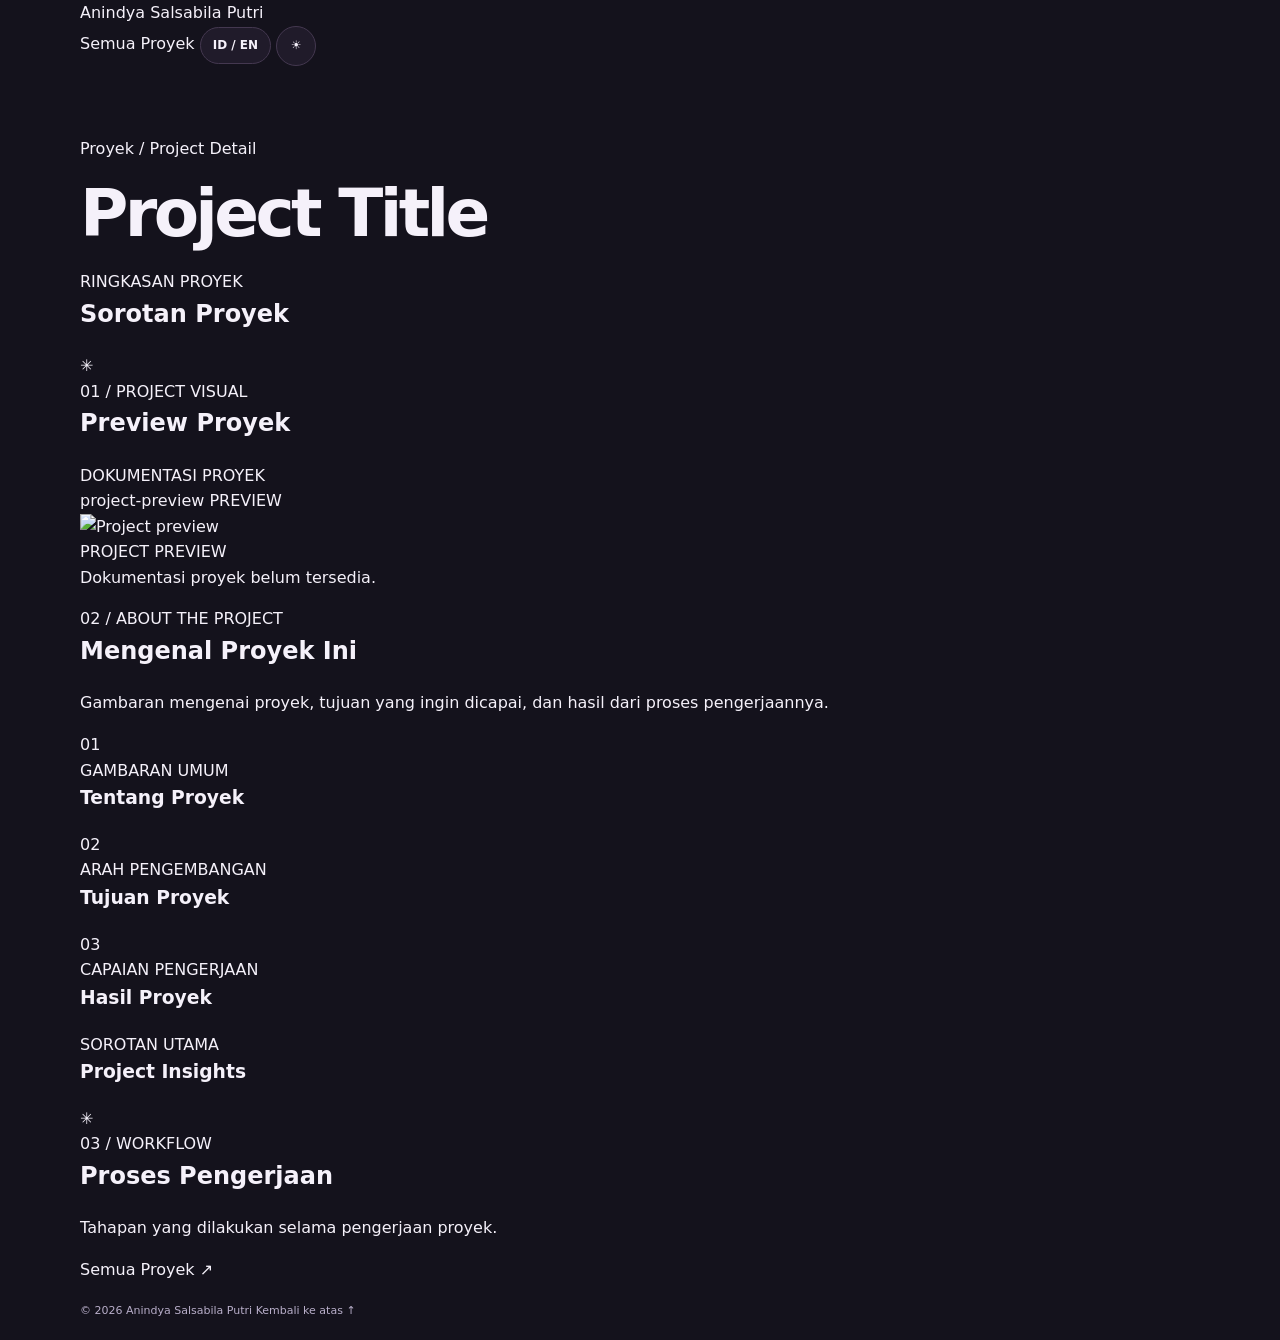
==== project-detail.html @ dad2f153 "Create project-detail.html" ====
<!DOCTYPE html>
<html lang="id" data-theme="dark">
<head>
  <meta charset="UTF-8">
  <meta name="viewport" content="width=device-width, initial-scale=1">

  <meta name="description" content="Project details and case studies by Anindya Salsabila Putri.">

  <title>Project Detail | Anindya Salsabila Putri</title>

  <link rel="stylesheet" href="style.css">
  <link rel="stylesheet" href="project-detail.css">
</head>

<body>
<div id="app">

  <!-- NAVIGATION -->
  <header class="detail-navbar">
    <div class="container detail-nav-inner">
      <a href="index.html#home" class="detail-brand">
        <span>Anindya Salsabila Putri</span>
      </a>

      <div class="detail-nav-actions">
        <a href="index.html#projects" class="nav-back-link">
          <span class="lang-id">Semua Proyek</span>
          <span class="lang-en">All Projects</span>
        </a>

        <button class="lang-btn" id="languageToggle" type="button">ID / EN</button>

        <button
          class="theme-toggle"
          id="themeToggle"
          type="button"
          aria-label="Ganti tema"
          title="Ganti tema"
        >☀</button>
      </div>
    </div>
  </header>

  <main id="projectDetail" class="detail-main">

    <!-- HERO -->
    <section class="detail-hero">
      <div class="container">

        <div class="detail-breadcrumb">
          <a href="index.html#projects">
            <span class="lang-id">Proyek</span>
            <span class="lang-en">Projects</span>
          </a>
          <span>/</span>
          <span id="detailBreadcrumb">Project Detail</span>
        </div>

        <div class="detail-hero-grid">

          <div class="detail-hero-main">
            <div class="detail-eyebrow">
              <span class="detail-status-dot"></span>
              <span id="detailCategory"></span>
            </div>

            <h1 id="detailTitle">Project Title</h1>

            <p class="detail-lead lang-id" id="detailLeadId"></p>
            <p class="detail-lead lang-en" id="detailLeadEn"></p>

            <div class="detail-tags" id="detailTags"></div>
          </div>

          <!-- PROJECT HIGHLIGHTS -->
          <aside class="detail-hero-side" aria-label="Project Highlights">

            <div class="highlight-heading">
              <div>
                <span class="highlight-kicker lang-id">RINGKASAN PROYEK</span>
                <span class="highlight-kicker lang-en">PROJECT HIGHLIGHTS</span>

                <h2>
                  <span class="lang-id">Sorotan Proyek</span>
                  <span class="lang-en">Project Highlights</span>
                </h2>
              </div>

              <span class="highlight-icon" aria-hidden="true">✳</span>
            </div>

            <div id="detailHeroHighlights" class="hero-highlights"></div>

          </aside>

        </div>
      </div>
    </section>

    <!-- PROJECT PREVIEW -->
    <section class="detail-preview-section">
      <div class="container">

        <div class="section-topline">
          <div>
            <span class="section-eyebrow">01 / PROJECT VISUAL</span>

            <h2 class="section-heading">
              <span class="lang-id">Preview Proyek</span>
              <span class="lang-en">Project Preview</span>
            </h2>
          </div>

          <span class="section-side-label">
            <span class="lang-id">DOKUMENTASI PROYEK</span>
            <span class="lang-en">PROJECT DOCUMENTATION</span>
          </span>
        </div>

        <div class="main-preview-card">
          <div class="preview-topbar">
            <div class="preview-window-dots">
              <span></span><span></span><span></span>
            </div>

            <span class="preview-filename" id="previewFilename">
              project-preview
            </span>

            <span class="preview-format">PREVIEW</span>
          </div>

          <div class="preview-image-wrap">
            <img id="mainProjectImage" src="" alt="Project preview">

            <div class="preview-placeholder" id="previewPlaceholder">
              <span>PROJECT PREVIEW</span>
              <p class="lang-id">Dokumentasi proyek belum tersedia.</p>
              <p class="lang-en">Project documentation is not available yet.</p>
            </div>
          </div>
        </div>

      </div>
    </section>

    <!-- ABOUT THE PROJECT -->
    <section class="detail-overview-section">
      <div class="container">

        <div class="overview-section-heading">
          <span class="section-eyebrow">02 / ABOUT THE PROJECT</span>

          <h2 class="section-heading">
            <span class="lang-id">Mengenal Proyek Ini</span>
            <span class="lang-en">About This Project</span>
          </h2>

          <p class="overview-intro lang-id">
            Gambaran mengenai proyek, tujuan yang ingin dicapai,
            dan hasil dari proses pengerjaannya.
          </p>

          <p class="overview-intro lang-en">
            An overview of the project, its objectives,
            and the results achieved throughout its development.
          </p>
        </div>

        <div class="detail-overview-grid">

          <!-- LEFT: PROJECT DESCRIPTION -->
          <div class="overview-content">

            <!-- ABOUT -->
            <article class="overview-text-block">
              <div class="overview-number">01</div>

              <div class="overview-text-content">
                <span class="overview-label lang-id">GAMBARAN UMUM</span>
                <span class="overview-label lang-en">PROJECT BACKGROUND</span>

                <h3>
                  <span class="lang-id">Tentang Proyek</span>
                  <span class="lang-en">Project Overview</span>
                </h3>

                <p class="overview-description lang-id" id="detailOverviewId"></p>
                <p class="overview-description lang-en" id="detailOverviewEn"></p>
              </div>
            </article>

            <!-- OBJECTIVE -->
            <article class="overview-text-block">
              <div class="overview-number">02</div>

              <div class="overview-text-content">
                <span class="overview-label lang-id">ARAH PENGEMBANGAN</span>
                <span class="overview-label lang-en">PROJECT DIRECTION</span>

                <h3>
                  <span class="lang-id">Tujuan Proyek</span>
                  <span class="lang-en">Project Objectives</span>
                </h3>

                <p class="overview-description lang-id" id="detailObjectiveId"></p>
                <p class="overview-description lang-en" id="detailObjectiveEn"></p>
              </div>
            </article>

            <!-- RESULT -->
            <article class="overview-text-block">
              <div class="overview-number">03</div>

              <div class="overview-text-content">
                <span class="overview-label lang-id">CAPAIAN PENGERJAAN</span>
                <span class="overview-label lang-en">PROJECT DELIVERABLES</span>

                <h3>
                  <span class="lang-id">Hasil Proyek</span>
                  <span class="lang-en">Project Results</span>
                </h3>

                <p class="overview-description lang-id" id="detailResultId"></p>
                <p class="overview-description lang-en" id="detailResultEn"></p>
              </div>
            </article>

          </div>

          <!-- RIGHT: PROJECT FOCUS CARD -->
          <aside class="overview-focus-card">

            <div class="focus-card-top">
              <div>
                <span class="focus-card-eyebrow lang-id">SOROTAN UTAMA</span>
                <span class="focus-card-eyebrow lang-en">PROJECT HIGHLIGHTS</span>

                <h3 id="focusCardTitle">Project Insights</h3>
              </div>

              <span class="focus-card-icon">✳</span>
            </div>

            <!-- CONTENT RENDERED BY JAVASCRIPT -->
            <div class="focus-card-content" id="detailInfoFocus">
              <!-- Focus items will be rendered dynamically -->
            </div>

            <div class="focus-card-bottom">

            </div>

          </aside>

        </div>
      </div>
    </section>

    <!-- WORKFLOW -->
    <section class="detail-workflow-section">
      <div class="container">

        <div class="section-topline">
          <div>
            <span class="section-eyebrow">03 / WORKFLOW</span>

            <h2 class="section-heading">
              <span class="lang-id">Proses Pengerjaan</span>
              <span class="lang-en">Project Workflow</span>
            </h2>
          </div>

          <p class="workflow-subtitle lang-id">
            Tahapan yang dilakukan selama pengerjaan proyek.
          </p>

          <p class="workflow-subtitle lang-en">
            The key stages involved in completing the project.
          </p>
        </div>

        <div class="detail-process" id="detailProcess"></div>

        <div class="workflow-footer">
          <a href="index.html#projects" class="btn-all-projects">
            Semua Proyek <span>↗</span>
          </a>
        </div>

      </div>
    </section>

  </main>

  <!-- FOOTER -->
  <footer class="detail-footer">
    <div class="container detail-footer-inner">

      <span>
        © <span id="year"></span> Anindya Salsabila Putri
      </span>

      <a href="index.html#home">
        <span class="lang-id">Kembali ke atas ↑</span>
        <span class="lang-en">Back to top ↑</span>
      </a>

    </div>
  </footer>

</div>

<script src="script.js"></script>
<script src="project-detail.js"></script>
</body>
</html>
---- style.css ----
/* =========================
   DARK MODE
========================= */
:root,
html[data-theme="dark"] {
  color-scheme: dark;

  --site-primary: #382449;
  --site-on-primary: #FFFFFF;
  --site-secondary: #352747;
  --site-on-secondary: #E8DDF5;

  --site-background: #14121C;
  --site-on-background: #F5F1FA;

  --site-font-body: Inter, ui-sans-serif, system-ui, -apple-system, BlinkMacSystemFont, "Segoe UI", sans-serif;
  --site-font-heading: Inter, ui-sans-serif, system-ui, -apple-system, BlinkMacSystemFont, "Segoe UI", sans-serif;

  --site-heading-scale: 1;
  --site-spacing-scale: 1;
  --site-radius-scale: 1;
  --site-decoration-opacity: 1;

  --surface: #201B2A;
  --surface-soft: #2B2438;

  --text-muted: #B8AEC9;
  --line: #443850;

  --accent: #D8B8F0;
  --shadow: 0 18px 50px rgba(0, 0, 0, 0.3);

  --nav-background: rgba(20, 18, 28, 0.94);
}

/* =========================
   LIGHT MODE
========================= */
html[data-theme="light"] {
  color-scheme: light;

  --site-primary: #69458A;
  --site-on-primary: #FFFFFF;
  --site-secondary: #EDE3F5;
  --site-on-secondary: #382449;

  --site-background: #FAF7FC;
  --site-on-background: #292032;

  --surface: #FFFFFF;
  --surface-soft: #F1EAF7;

  --text-muted: #6F647B;
  --line: #E1D5EB;

  --accent: #8755A8;
  --shadow: 0 18px 50px rgba(56, 36, 73, 0.09);

  --nav-background: rgba(250, 247, 252, 0.94);
}

/* =========================
   GLOBAL
========================= */

* {
  box-sizing: border-box;
}

html {
  scroll-behavior: smooth;
  scroll-padding-top: 90px;
}

body {
  margin: 0;
  background: var(--site-background);
  color: var(--site-on-background);
  font-family: var(--site-font-body);
  line-height: 1.6;
}

#app {
  width: 100%;
  min-height: 100vh;
  background-color: var(--site-background);
  color: var(--site-on-background);
  border-radius: 0;
  overflow: visible;
}

a {
  color: inherit;
  text-decoration: none;
}

button,
input {
  font: inherit;
}

button,
a {
  -webkit-tap-highlight-color: transparent;
}

.container {
  width: min(1120px, calc(100% - 44px));
  margin-inline: auto;
}

/* =========================
   NAVIGATION - FIXED
========================= */

.nav {
  position: fixed;
  top: 0;
  left: 0;
  right: 0;
  z-index: 9999;

  display: flex;
  align-items: center;
  justify-content: space-between;
  gap: 20px;

  width: 100%;
  max-width: none;
  margin: 0;
  padding: 15px max(22px, calc((100% - 1120px) / 2));

  background: var(--nav-background);
  backdrop-filter: blur(14px);
  -webkit-backdrop-filter: blur(14px);

  border-bottom: 1px solid var(--line);
  box-shadow: 0 4px 20px rgba(0, 0, 0, 0.06);

  transition:
    background-color 0.25s ease,
    border-color 0.25s ease,
    box-shadow 0.25s ease;
}

.brand {
  display: flex;
  align-items: center;
  gap: 11px;
  font-weight: 800;
  letter-spacing: -.03em;
  white-space: nowrap;
}

.brand-mark {
  display: grid;
  place-items: center;
  width: 38px;
  height: 38px;
  border-radius: 12px;
  background: var(--site-primary);
  color: var(--site-on-primary);
  font-size: 14px;
}

.nav-links {
  display: flex;
  gap: 24px;
  align-items: center;
  font-size: 13px;
  color: var(--text-muted);
}

.nav-links a {
  color: var(--text-muted);
  transition: color 0.2s ease;
}

.nav-links a:hover,
.text-link:hover {
  color: var(--accent);
  text-decoration: underline;
  text-underline-offset: 4px;
}

.nav-actions {
  display: flex;
  align-items: center;
  gap: 8px;
  flex-shrink: 0;
}

.lang-btn {
  border: 1px solid var(--line);
  border-radius: 999px;
  background: var(--surface);
  padding: 8px 12px;
  cursor: pointer;
  font-size: 12px;
  font-weight: 750;
  color: var(--site-on-background);
}

/* =========================
   MAIN OFFSET
   Agar konten tidak tertutup navbar
========================= */

main {
  padding-top: 70px;
}

/* =========================
   HERO
========================= */

.hero {
  position: relative;
  padding: 74px 0 76px;
  background: var(--site-primary);
  color: var(--site-on-primary);
  overflow: hidden;
}

.hero::after {
  content: "";
  position: absolute;
  width: 430px;
  height: 430px;
  border: 1px solid rgba(255,255,255,.15);
  border-radius: 50%;
  right: -100px;
  top: -180px;
  box-shadow:
    0 0 0 55px rgba(255,255,255,.035),
    0 0 0 110px rgba(255,255,255,.025);
  opacity: var(--site-decoration-opacity);
  pointer-events: none;
}

.hero-grid {
  display: grid;
  grid-template-columns: 1.35fr .65fr;
  gap: 52px;
  align-items: center;
  position: relative;
  z-index: 1;
}

.eyebrow {
  display: inline-flex;
  gap: 9px;
  align-items: center;
  text-transform: uppercase;
  letter-spacing: .15em;
  font-size: 11px;
  font-weight: 800;
  color: var(--accent);
}

.dot {
  width: 7px;
  height: 7px;
  border-radius: 50%;
  background: var(--accent);
}

h1,
h2,
h3,
p {
  margin-top: 0;
}

h1 {
  font-family: var(--site-font-heading);
  font-size: clamp(38px,5.3vw,66px);
  line-height: 1.06;
  letter-spacing: -.055em;
  margin: 18px 0 20px;
  max-width: 730px;
}

.hero p {
  max-width: 620px;
  color: rgba(255,255,255,.78);
  font-size: 16px;
}

.hero-actions {
  display: flex;
  gap: 12px;
  flex-wrap: wrap;
  margin-top: 28px;
}

.btn {
  display: inline-flex;
  align-items: center;
  justify-content: center;
  gap: 8px;
  border: 1px solid transparent;
  border-radius: 999px;
  padding: 12px 18px;
  font-size: 13px;
  font-weight: 750;
  cursor: pointer;
  transition: transform .2s, background .2s;
}

.btn:hover {
  transform: translateY(-2px);
}

.btn-light {
  background: #F3F5ED;
  color: #173F35;
}

.btn-outline {
  color: #fff;
  border-color: rgba(255,255,255,.32);
  background: transparent;
}

/* =========================
   PROFILE
========================= */

.profile-card {
  background: rgba(255,255,255,.08);
  border: 1px solid rgba(255,255,255,.18);
  border-radius: 24px;
  padding: 26px;
  backdrop-filter: blur(8px);
}

.profile-initials {
  display: grid;
  place-items: center;
  width: 70px;
  height: 70px;
  border-radius: 22px;
  background: var(--site-secondary);
  color: var(--site-on-secondary);
  font-size: 21px;
  font-weight: 850;
  letter-spacing: -.06em;
  margin-bottom: 20px;
}

.profile-card h2 {
  font-size: 18px;
  letter-spacing: -.03em;
  margin-bottom: 4px;
}

.profile-card .muted {
  color: rgba(255,255,255,.68);
  font-size: 13px;
  margin-bottom: 20px;
}

.profile-detail {
  border-top: 1px solid rgba(255,255,255,.16);
  padding-top: 13px;
  margin-top: 13px;
  display: flex;
  justify-content: space-between;
  gap: 15px;
  font-size: 12px;
}

.profile-detail span:first-child {
  color: rgba(255,255,255,.63);
}

/* =========================
   SECTION
========================= */

.section {
  padding: 78px 0;
}

.section-soft {
  background: var(--surface-soft);
}

.section-head {
  display: flex;
  justify-content: space-between;
  gap: 28px;
  align-items: end;
  margin-bottom: 30px;
}

.kicker {
  color: var(--accent);
  font-size: 11px;
  font-weight: 850;
  letter-spacing: .16em;
  text-transform: uppercase;
}

.section h2 {
  font-size: clamp(28px,3.5vw,42px);
  letter-spacing: -.045em;
  line-height: 1.12;
  margin: 10px 0 0;
}

.section-intro {
  color: var(--text-muted);
  max-width: 480px;
  margin: 0;
  font-size: 14px;
}

/* =========================
   ABOUT
========================= */

.about-grid {
  display: grid;
  grid-template-columns: 1fr;
  gap: 0;
  align-items: start;
}

.about-copy {
  color: var(--text-muted);
  font-size: 15px;
}

.about-copy strong {
  color: var(--site-on-background);
}

/* =========================
   SKILLS
========================= */

.skills-grid {
  display: grid;
  grid-template-columns: repeat(5,1fr);
  gap: 12px;
}

.skill {
  border: 1px solid var(--line);
  background: var(--surface);
  border-radius: 16px;
  padding: 18px 14px;
  min-height: 126px;
}

.skill-icon {
  width: 35px;
  height: 35px;
  min-width: 35px;
  min-height: 35px;
  display: flex;
  align-items: center;
  justify-content: center;
  padding: 5px;
  box-sizing: border-box;
  overflow: hidden;
  border-radius: 11px;
  background: var(--site-secondary);
  color: var(--site-on-secondary);
  font-size: 12px;
  font-weight: 850;
  margin-bottom: 13px;
}

.skill-icon svg {
  width: 100%;
  height: 100%;
  display: block;
  fill: currentColor;
  stroke: currentColor;
  stroke-width: 1.5;
  stroke-linecap: round;
  stroke-linejoin: round;
}

.skill-icon .logo-line {
  fill: none;
  stroke: var(--site-secondary);
  stroke-width: 3;
}

.skill-icon .logo-cutout {
  fill: var(--site-secondary);
  stroke: var(--site-secondary);
}

.skill-icon .logo-dot {
  fill: var(--site-secondary);
  stroke: var(--site-secondary);
}

.skill h3 {
  font-size: 14px;
  margin-bottom: 4px;
}

.skill p {
  font-size: 11px;
  color: var(--text-muted);
  margin: 0;
}

/* SKILL LOGO COLORS */

.logo-python {
  background: #E3EAF4;
  color: #2D5B86;
}

.logo-powerbi {
  background: #FFF0C2;
  color: #8B6900;
}

.logo-tableau {
  background: #E1ECF7;
  color: #2C5E8A;
}

.logo-excel {
  background: #DDEDE4;
  color: #176B45;
}

.logo-studio {
  background: #E2E9F7;
  color: #356AC3;
}

.logo-html {
  background: #FBE5D9;
  color: #C94D1D;
}

.logo-css {
  background: #DCE9FA;
  color: #1769AA;
}

.logo-js {
  background: #F8E9A8;
  color: #2F2A12;
}

.logo-figma {
  background: #F4E0EC;
  color: #B83F78;
}

.logo-canva {
  background: #DCEEF0;
  color: #23828B;
}

/* =========================
   PROJECT GRID
========================= */

.project-grid {
  display: grid;
  grid-template-columns: repeat(2,minmax(0,1fr));
  gap: 18px;
}

.project {
  background: var(--surface);
  border: 1px solid var(--line);
  border-radius: 22px;
  overflow: hidden;
  display: flex;
  flex-direction: column;
  min-width: 0;
  transition: transform .2s, box-shadow .2s;
}

.project:hover {
  transform: translateY(-4px);
  box-shadow: var(--shadow);
}

/* PROJECT VISUAL */

.project-visual {
  min-height: 178px;
  padding: 23px;
  background: var(--site-secondary);
  color: var(--site-on-secondary);
  position: relative;
  overflow: hidden;
}

.project:nth-child(2) .project-visual {
  background: #796992;
  color: #dcbde8;
}

.project:nth-child(3) .project-visual {
  background: #F1E5D4;
  color: #5C4025;
}

.project:nth-child(4) .project-visual {
  background: #DCE9E8;
  color: #244D4A;
}

.project-number {
  font-size: 11px;
  font-weight: 850;
  letter-spacing: .13em;
  text-transform: uppercase;
  opacity: .75;
}

.project-visual h3 {
  position: relative;
  z-index: 1;
  font-size: 25px;
  line-height: 1.1;
  letter-spacing: -.045em;
  max-width: 280px;
  margin: 20px 0 0;
}

/* PROJECT IMAGE */

.project-image-wrap {
  position: relative;
  min-height: 250px;
  padding: 18px 20px 20px;
  overflow: hidden;
  display: flex;
  flex-direction: column;
  justify-content: space-between;
  align-items: flex-start;
  background: #26332D;
  color: #7c4c81;
}

.project-image-wrap .project-screenshot {
  position: absolute;
  inset: 0;
  width: 100%;
  height: 100%;
  object-fit: cover;
  object-position: center;
  display: block;
  z-index: 0;
}

/* IMAGE OVERLAY */

.project-image-wrap::after {
  content: "";
  position: absolute;
  inset: 0;
  background: linear-gradient(
    to bottom,
    rgba(0, 0, 0, 0.55),
    transparent 35%,
    transparent 55%,
    rgba(0, 0, 0, 0.8)
  );
  z-index: 1;
  pointer-events: none;
}

/* PROJECT NUMBER */

.project-image-wrap .project-number {
  position: relative;
  top: auto;
  left: auto;
  z-index: 2;
  display: block;
  color: #fff;
  font-size: 11px;
  font-weight: 600;
  line-height: 1.5;
  letter-spacing: .13em;
  margin: 0;
  opacity: 1;
}

/* PROJECT TITLE */

.project-image-wrap h3 {
  position: relative;
  z-index: 2;
  display: block;
  color: #fff;
  font-size: 24px;
  font-weight: 700;
  line-height: 1.3;
  letter-spacing: -.035em;
  max-width: 100%;
  margin: 0;
}

.project-image-wrap .screenshot-placeholder {
  display: none !important;
}

/* PROJECT BODY */

.project-body {
  padding: 23px;
  display: flex;
  flex-direction: column;
  flex: 1;
}

.project-body p {
  color: var(--text-muted);
  font-size: 13px;
  margin-bottom: 17px;
}

.tag-list {
  display: flex;
  flex-wrap: wrap;
  gap: 7px;
  margin-bottom: 18px;
}

.tag {
  background: var(--surface-soft);
  border: 1px solid var(--line);
  border-radius: 999px;
  padding: 5px 9px;
  font-size: 10px;
  font-weight: 750;
  color: var(--text-muted);
}

.project-meta {
  font-size: 11px;
  color: var(--text-muted);
  padding: 10px 12px;
  border-radius: 10px;
  background: var(--surface-soft);
  margin-bottom: 17px;
}

.project-links {
  display: flex;
  flex-wrap: wrap;
  gap: 14px;
  margin-top: auto;
  font-size: 12px;
  font-weight: 800;
}

.text-link {
  color: var(--site-primary);
  cursor: pointer;
}

.note {
  font-size: 12px;
  color: var(--text-muted);
  margin-top: 18px;
}

/* MINI BARS */

.mini-bars {
  position: absolute;
  right: 22px;
  bottom: 22px;
  display: flex;
  gap: 5px;
  align-items: end;
  height: 64px;
  opacity: .65;
}

.mini-bars span {
  width: 11px;
  border-radius: 4px 4px 1px 1px;
  background: currentColor;
}

.mini-bars span:nth-child(1) { height: 24%; }
.mini-bars span:nth-child(2) { height: 52%; }
.mini-bars span:nth-child(3) { height: 37%; }
.mini-bars span:nth-child(4) { height: 80%; }
.mini-bars span:nth-child(5) { height: 62%; }
.mini-bars span:nth-child(6) { height: 100%; }

/* =========================
   PROCESS
========================= */

.process-grid {
  display: grid;
  grid-template-columns: repeat(4,1fr);
  gap: 13px;
}

.process-step {
  border-top: 2px solid var(--site-primary);
  padding: 18px 15px 0 0;
}

.process-step span {
  color: var(--site-primary);
  font-size: 11px;
  font-weight: 850;
}

.process-step h3 {
  font-size: 16px;
  margin: 9px 0 7px;
}

.process-step p {
  color: var(--text-muted);
  font-size: 12px;
  margin: 0;
}

/* =========================
   EDUCATION
========================= */

.education-card {
  background: var(--surface);
  border: 1px solid var(--line);
  border-radius: 20px;
  padding: 24px;
  display: flex;
  justify-content: space-between;
  gap: 24px;
  align-items: start;
}

.education-card h3 {
  margin: 0 0 6px;
  font-size: 17px;
}

.education-card p {
  color: var(--text-muted);
  font-size: 13px;
  margin: 0;
}

.gpa {
  border-radius: 14px;
  background: var(--site-secondary);
  color: var(--site-on-secondary);
  padding: 13px 16px;
  text-align: center;
  min-width: 95px;
}

.gpa strong {
  display: block;
  font-size: 23px;
  letter-spacing: -.05em;
}

.gpa span {
  font-size: 10px;
  font-weight: 800;
  text-transform: uppercase;
  letter-spacing: .1em;
}

/* =========================
   EXPERIENCE
========================= */

.experience-list {
  display: grid;
  grid-template-columns: 1fr;
  gap: 16px;
}

.experience-card {
  padding: 23px 25px;
  background: var(--surface);
  border: 1px solid var(--line);
  border-radius: 18px;
}

.experience-top {
  display: flex;
  justify-content: space-between;
  gap: 18px;
  align-items: flex-start;
  margin-bottom: 12px;
}

.experience-card h3 {
  margin: 0 0 5px;
  font-size: 18px;
}

.experience-role,
.experience-date {
  margin: 0;
  color: var(--text-muted);
  font-size: 13px;
}

.experience-date {
  white-space: nowrap;
}

.experience-card ul {
  margin: 12px 0 0;
  padding-left: 19px;
  color: var(--text-muted);
  font-size: 13px;
  line-height: 1.7;
}

.experience-card .tag-list {
  margin-top: 14px;
}

/* =========================
   ORGANIZATION
========================= */

.organization-grid .project-visual {
  min-height: 120px;
}

/* =========================
   CONTACT
========================= */

.contact {
  background: var(--site-primary);
  color: var(--site-on-primary);
  padding: 66px 0;
}

.contact-grid {
  display: flex;
  align-items: center;
  justify-content: space-between;
  gap: 32px;
}

.contact h2 {
  font-size: clamp(28px,4vw,43px);
  letter-spacing: -.045em;
  line-height: 1.1;
  margin: 12px 0;
}

.contact p {
  color: rgba(255,255,255,.72);
  max-width: 560px;
  font-size: 14px;
  margin: 0;
}

.contact .kicker {
  color: var(--accent);
}

.contact-links {
  display: flex;
  flex-direction: column;
  gap: 10px;
  min-width: 190px;
}

.contact-links a {
  font-size: 13px;
  font-weight: 750;
  border-bottom: 1px solid rgba(255,255,255,.24);
  padding-bottom: 9px;
}

/* =========================
   FOOTER
========================= */

footer {
  padding: 20px 0;
  color: var(--text-muted);
  font-size: 11px;
}

.footer-inner {
  display: flex;
  justify-content: space-between;
  gap: 20px;
}

[hidden] {
  display: none !important;
}

/* =========================
   DARK & LIGHT MODE
========================= */

body,
#app,
header,
.nav,
section,
.section,
.section-soft,
.about-copy,
.education-card,
.experience-card,
.project,
.project-body,
.skill,
.contact,
footer,
.tag,
.gpa,
.profile-card,
#themeToggle,
.lang-btn {
  transition:
    background-color 0.25s ease,
    color 0.25s ease,
    border-color 0.25s ease,
    box-shadow 0.25s ease;
}

/* Theme button */

#themeToggle {
  border: 1px solid var(--line);
  border-radius: 999px;
  padding: 8px 12px;
  background: var(--surface);
  color: var(--site-on-background);
  cursor: pointer;
  font-size: 12px;
  font-weight: 750;
  white-space: nowrap;
}

#themeToggle:hover,
.lang-btn:hover {
  border-color: var(--accent);
}

/* Theme toggle button */

.theme-toggle {
  width: 40px;
  height: 40px;
  display: inline-flex;
  align-items: center;
  justify-content: center;
  border: 1px solid var(--line);
  border-radius: 50%;
  background: var(--surface);
  color: var(--site-on-background);
  font-size: 21px;
  cursor: pointer;
  transition:
    background 0.3s ease,
    color 0.3s ease,
    border-color 0.3s ease,
    transform 0.2s ease;
}

.theme-toggle:hover {
  transform: rotate(15deg);
  background: var(--surface-soft);
}

/* Section headings */

.section h2,
.section h3,
.education-card h3,
.experience-card h3,
.skill h3,
.project-body h3 {
  color: var(--site-on-background);
}

/* Muted text */

.about-copy,
.about-copy p,
.education-card p,
.experience-card ul,
.experience-role,
.experience-date,
.skill p,
.project-body p,
footer {
  color: var(--text-muted);
}

/* Cards */

.education-card,
.experience-card,
.skill,
.project {
  background-color: var(--surface);
  border-color: var(--line);
}

/* Section background */

.section-soft {
  background-color: var(--surface-soft);
}

/* Technology tags */

.tag {
  background-color: var(--surface-soft);
  border-color: var(--line);
  color: var(--text-muted);
}

/* Project hover */

.project:hover {
  box-shadow: var(--shadow);
}

/* Section kicker */

.section .kicker {
  color: var(--accent);
}

/* Profile */

.profile-card {
  border-color: rgba(255, 255, 255, 0.18);
}

/* App theme */

html[data-theme="dark"] body,
html[data-theme="light"] body,
html[data-theme="dark"] #app,
html[data-theme="light"] #app {
  background-color: var(--site-background);
  color: var(--site-on-background);
}

/* Light theme buttons */

html[data-theme="light"] #themeToggle,
html[data-theme="light"] .lang-btn {
  background: var(--surface);
  color: var(--site-on-background);
  border-color: var(--line);
}

/* Light theme skill logos */

html[data-theme="light"] .skill-icon {
  border-color: var(--line);
}

/* Light theme links */

html[data-theme="light"] .nav-links a:hover,
html[data-theme="light"] .text-link:hover {
  color: var(--accent);
}

/* Eyebrow light mode */

html[data-theme="light"] .kicker {
  color: #8755A8 !important;
}

/* Hero eyebrow light mode */

html[data-theme="light"] #home .eyebrow [data-id="heroEyebrow"] {
  color: #d3c2e1 !important;
}

/* Organization dark mode */

html[data-theme="dark"] #organization .experience-card,
html[data-theme="dark"] #organization .organization-card,
html[data-theme="dark"] #organization .experience-item {
  background-color: #201B2A !important;
  color: #F5F1FA;
  border-color: #443850;
}

/* Organization card headings */

html[data-theme="dark"] #organization .experience-card h3,
html[data-theme="dark"] #organization .organization-card h3,
html[data-theme="dark"] #organization .experience-item h3 {
  color: #F5F1FA;
}

/* Organization card paragraphs */

html[data-theme="dark"] #organization .experience-card p,
html[data-theme="dark"] #organization .organization-card p,
html[data-theme="dark"] #organization .experience-item p {
  color: #B8AEC9;
}

/* Organization light mode */

html[data-theme="light"] #organization .experience-card,
html[data-theme="light"] #organization .organization-card,
html[data-theme="light"] #organization .experience-item {
  background-color: #FFFFFF !important;
  color: #292032;
  border-color: #E1D5EB;
  box-shadow: 0 8px 24px rgba(56, 36, 73, 0.08);
}

/* Project titles */

html[data-theme="light"] #projects .project h3,
html[data-theme="light"] #projects .project-title {
  color: #ffffff !important;
}

/* Project descriptions */

html[data-theme="light"] #projects .project p,
html[data-theme="light"] #projects .project-description {
  color: #6F647B;
}

/* Project screenshot overlay */

.project-image-wrap::after {
  background: linear-gradient(
    to bottom,
    rgba(0, 0, 0, 0.55),
    transparent 35%,
    transparent 55%,
    rgba(0, 0, 0, 0.8)
  );
}

/* =========================
   CLICKABLE PROJECT CARD
========================= */

#projects .project[role="link"] {
  cursor: pointer;
}

#projects .project[role="link"]:focus-visible {
  outline: 3px solid var(--accent);
  outline-offset: 4px;
}

/* =========================
   RESPONSIVE TABLET
========================= */

@media (max-width: 800px) {
  .nav-links {
    display: none;
  }

  .hero {
    padding: 54px 0;
  }

  .hero-grid,
  .about-grid {
    grid-template-columns: 1fr;
    gap: 28px;
  }

  .profile-card {
    max-width: 500px;
  }

  .section {
    padding: 58px 0;
  }

  .section-head {
    display: block;
  }

  .section-intro {
    margin-top: 15px;
  }

  .skills-grid {
    grid-template-columns: repeat(3,1fr);
  }

  .process-grid {
    grid-template-columns: repeat(2,1fr);
    row-gap: 25px;
  }

  .contact-grid {
    align-items: flex-start;
    flex-direction: column;
  }

  .contact-links {
    width: 100%;
  }
}

/* =========================
   RESPONSIVE MOBILE
========================= */

@media (max-width: 640px) {
  .experience-top {
    flex-direction: column;
    gap: 6px;
  }

  .project-image-wrap {
    min-height: 210px;
  }
}

@media (max-width: 540px) {
  .container {
    width: min(100% - 30px,1120px);
  }

  .nav {
    width: 100%;
    padding: 12px 15px;
  }

  main {
    padding-top: 60px;
  }

  .brand {
    font-size: 13px;
  }

  .brand-mark {
    width: 34px;
    height: 34px;
  }

  .hero-grid {
    gap: 25px;
  }

  .hero p {
    font-size: 14px;
  }

  .profile-card {
    padding: 20px;
  }

  .skills-grid {
    grid-template-columns: repeat(2,1fr);
  }

  .project-grid {
    grid-template-columns: 1fr;
  }

  .project-visual {
    min-height: 155px;
  }

  .process-grid {
    grid-template-columns: 1fr 1fr;
  }

  .education-card {
    flex-direction: column;
  }

  .footer-inner {
    flex-direction: column;
    gap: 5px;
  }
}

/* =========================
   LANGUAGE VISIBILITY
========================= */

.lang-en {
  display: none;
}

html[lang="en"] .lang-en {
  display: block;
}

html[lang="en"] .lang-id {
  display: none;
}

/* =========================
   REDUCED MOTION
========================= */

@media (prefers-reduced-motion: reduce) {
  body,
  #app,
  header,
  section,
  footer,
  .project,
  .experience-card,
  .skill,
  #themeToggle,
  .lang-btn {
    transition: none;
  }
}
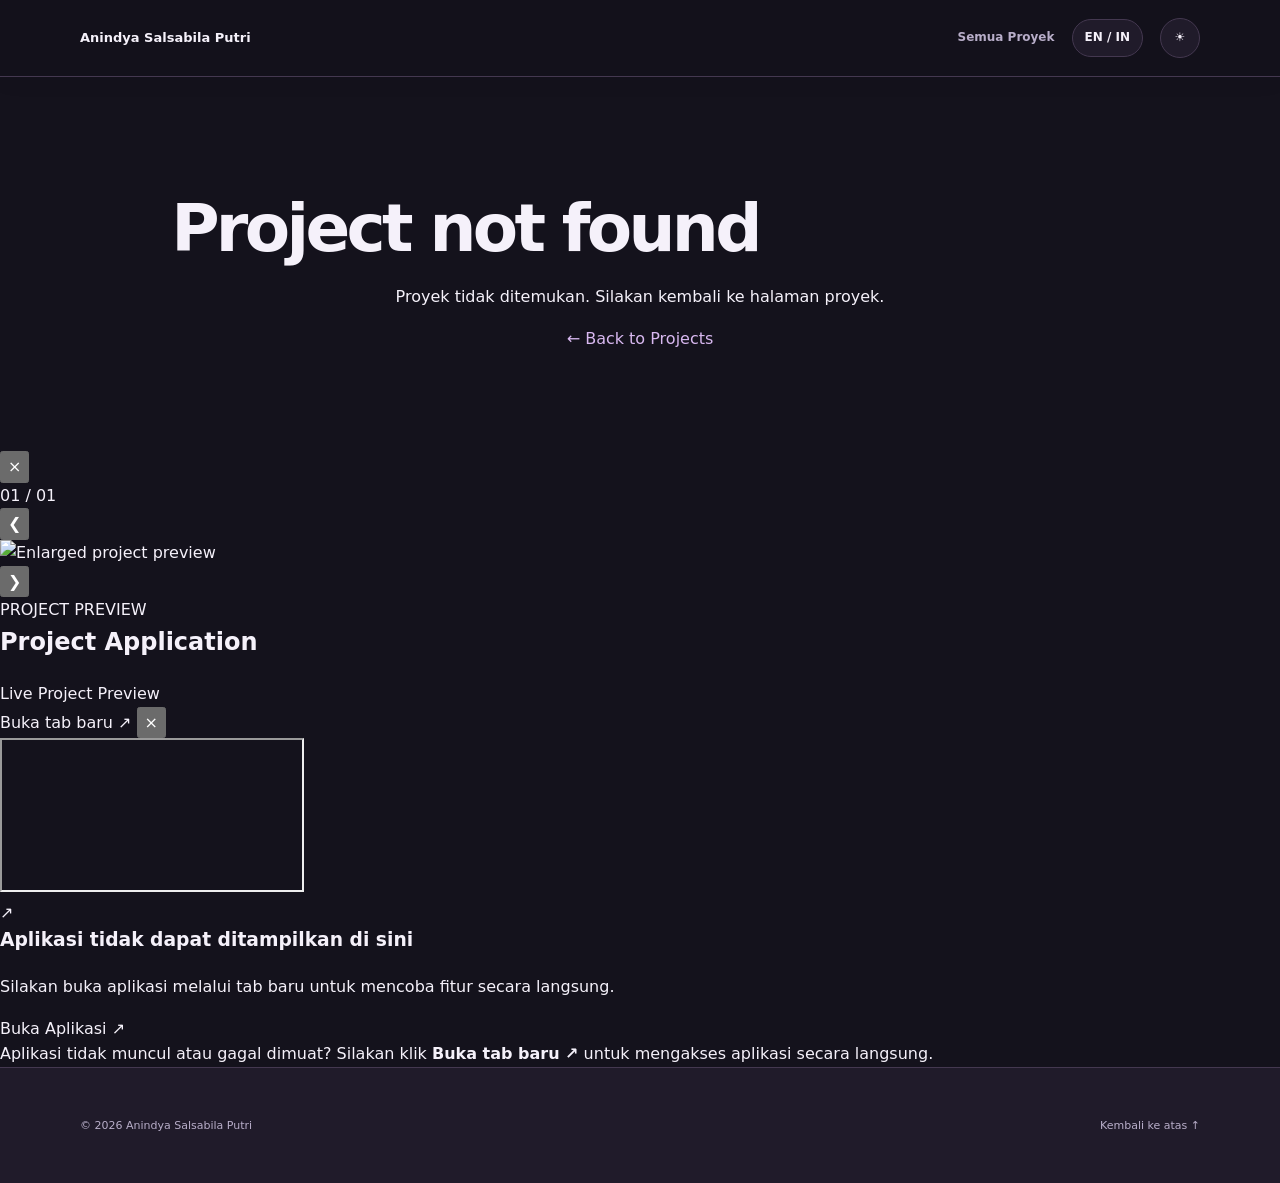
==== commit eeb39477: "Update project-detail.html" ====
--- a/project-detail.html
+++ b/project-detail.html
@@ -1,3 +1,4 @@
+
 <!DOCTYPE html>
 <html lang="id" data-theme="dark">
 <head>
@@ -12,23 +13,27 @@
   <link rel="stylesheet" href="project-detail.css">
 </head>
 
-<body>
+<body id="top">
 <div id="app">
 
   <!-- NAVIGATION -->
   <header class="detail-navbar">
     <div class="container detail-nav-inner">
+
       <a href="index.html#home" class="detail-brand">
         <span>Anindya Salsabila Putri</span>
       </a>
 
       <div class="detail-nav-actions">
+
         <a href="index.html#projects" class="nav-back-link">
           <span class="lang-id">Semua Proyek</span>
           <span class="lang-en">All Projects</span>
         </a>
 
-        <button class="lang-btn" id="languageToggle" type="button">ID / EN</button>
+        <button class="lang-btn" id="languageToggle" type="button">
+          EN / IN
+        </button>
 
         <button
           class="theme-toggle"
@@ -37,9 +42,11 @@
           aria-label="Ganti tema"
           title="Ganti tema"
         >☀</button>
+
       </div>
     </div>
   </header>
+
 
   <main id="projectDetail" class="detail-main">
 
@@ -48,17 +55,22 @@
       <div class="container">
 
         <div class="detail-breadcrumb">
+
           <a href="index.html#projects">
             <span class="lang-id">Proyek</span>
             <span class="lang-en">Projects</span>
           </a>
+
           <span>/</span>
           <span id="detailBreadcrumb">Project Detail</span>
-        </div>
+
+        </div>
+
 
         <div class="detail-hero-grid">
 
           <div class="detail-hero-main">
+
             <div class="detail-eyebrow">
               <span class="detail-status-dot"></span>
               <span id="detailCategory"></span>
@@ -69,27 +81,42 @@
             <p class="detail-lead lang-id" id="detailLeadId"></p>
             <p class="detail-lead lang-en" id="detailLeadEn"></p>
 
-            <div class="detail-tags" id="detailTags"></div>
           </div>
 
+
           <!-- PROJECT HIGHLIGHTS -->
-          <aside class="detail-hero-side" aria-label="Project Highlights">
+          <aside
+            class="detail-hero-side"
+            aria-label="Project Highlights"
+          >
 
             <div class="highlight-heading">
+
               <div>
-                <span class="highlight-kicker lang-id">RINGKASAN PROYEK</span>
-                <span class="highlight-kicker lang-en">PROJECT HIGHLIGHTS</span>
+
+                <span class="highlight-kicker lang-id">
+                  RINGKASAN PROYEK
+                </span>
+
+                <span class="highlight-kicker lang-en">
+                  PROJECT HIGHLIGHTS
+                </span>
 
                 <h2>
                   <span class="lang-id">Sorotan Proyek</span>
                   <span class="lang-en">Project Highlights</span>
                 </h2>
+
               </div>
 
               <span class="highlight-icon" aria-hidden="true">✳</span>
-            </div>
-
-            <div id="detailHeroHighlights" class="hero-highlights"></div>
+
+            </div>
+
+            <div
+              id="detailHeroHighlights"
+              class="hero-highlights"
+            ></div>
 
           </aside>
 
@@ -97,59 +124,143 @@
       </div>
     </section>
 
-    <!-- PROJECT PREVIEW -->
+
+    <!-- PROJECT PREVIEW / CAROUSEL -->
     <section class="detail-preview-section">
       <div class="container">
 
         <div class="section-topline">
+
           <div>
-            <span class="section-eyebrow">01 / PROJECT VISUAL</span>
+
+            <span class="section-eyebrow">
+              01 / PROJECT VISUAL
+            </span>
 
             <h2 class="section-heading">
               <span class="lang-id">Preview Proyek</span>
               <span class="lang-en">Project Preview</span>
             </h2>
+
           </div>
 
           <span class="section-side-label">
             <span class="lang-id">DOKUMENTASI PROYEK</span>
             <span class="lang-en">PROJECT DOCUMENTATION</span>
           </span>
-        </div>
+
+        </div>
+
 
         <div class="main-preview-card">
+
           <div class="preview-topbar">
+
             <div class="preview-window-dots">
-              <span></span><span></span><span></span>
-            </div>
-
-            <span class="preview-filename" id="previewFilename">
+              <span></span>
+              <span></span>
+              <span></span>
+            </div>
+
+            <span
+              class="preview-filename"
+              id="previewFilename"
+            >
               project-preview
             </span>
 
-            <span class="preview-format">PREVIEW</span>
+            <div class="preview-topbar-actions">
+
+              <div id="projectExternalAction"></div>
+
+              <span class="preview-format">
+                PREVIEW
+              </span>
+
+            </div>
+
           </div>
 
-          <div class="preview-image-wrap">
-            <img id="mainProjectImage" src="" alt="Project preview">
-
-            <div class="preview-placeholder" id="previewPlaceholder">
+
+          <!-- CAROUSEL IMAGE -->
+          <div
+            class="preview-image-wrap"
+            id="previewImageWrap"
+          >
+
+            <img
+              id="mainProjectImage"
+              src=""
+              alt="Project preview"
+            >
+
+
+            <!-- PREVIOUS BUTTON -->
+            <button
+              class="preview-arrow preview-arrow-left"
+              id="previewPrev"
+              type="button"
+              aria-label="Previous project image"
+            >
+              &#10094;
+            </button>
+
+
+            <!-- NEXT BUTTON -->
+            <button
+              class="preview-arrow preview-arrow-right"
+              id="previewNext"
+              type="button"
+              aria-label="Next project image"
+            >
+              &#10095;
+            </button>
+
+
+            <!-- IMAGE COUNTER -->
+            <span
+              class="preview-counter is-hidden"
+              id="previewCounter"
+            >
+              01 / 01
+            </span>
+
+
+            <!-- PLACEHOLDER -->
+            <div
+              class="preview-placeholder"
+              id="previewPlaceholder"
+            >
+
               <span>PROJECT PREVIEW</span>
-              <p class="lang-id">Dokumentasi proyek belum tersedia.</p>
-              <p class="lang-en">Project documentation is not available yet.</p>
-            </div>
+
+              <p class="lang-id">
+                Dokumentasi proyek belum tersedia.
+              </p>
+
+              <p class="lang-en">
+                Project documentation is not available yet.
+              </p>
+
+            </div>
+
           </div>
+
         </div>
 
       </div>
     </section>
+
 
     <!-- ABOUT THE PROJECT -->
     <section class="detail-overview-section">
       <div class="container">
 
         <div class="overview-section-heading">
-          <span class="section-eyebrow">02 / ABOUT THE PROJECT</span>
+
+          <span class="section-eyebrow">
+            02 / ABOUT THE PROJECT
+          </span>
 
           <h2 class="section-heading">
             <span class="lang-id">Mengenal Proyek Ini</span>
@@ -165,68 +276,122 @@
             An overview of the project, its objectives,
             and the results achieved throughout its development.
           </p>
-        </div>
+
+        </div>
+
 
         <div class="detail-overview-grid">
 
           <!-- LEFT: PROJECT DESCRIPTION -->
           <div class="overview-content">
 
+
             <!-- ABOUT -->
             <article class="overview-text-block">
+
               <div class="overview-number">01</div>
 
               <div class="overview-text-content">
-                <span class="overview-label lang-id">GAMBARAN UMUM</span>
-                <span class="overview-label lang-en">PROJECT BACKGROUND</span>
+
+                <span class="overview-label lang-id">
+                  GAMBARAN UMUM
+                </span>
+
+                <span class="overview-label lang-en">
+                  PROJECT BACKGROUND
+                </span>
 
                 <h3>
                   <span class="lang-id">Tentang Proyek</span>
                   <span class="lang-en">Project Overview</span>
                 </h3>
 
-                <p class="overview-description lang-id" id="detailOverviewId"></p>
-                <p class="overview-description lang-en" id="detailOverviewEn"></p>
+                <p
+                  class="overview-description lang-id"
+                  id="detailOverviewId"
+                ></p>
+
+                <p
+                  class="overview-description lang-en"
+                  id="detailOverviewEn"
+                ></p>
+
               </div>
+
             </article>
+
 
             <!-- OBJECTIVE -->
             <article class="overview-text-block">
+
               <div class="overview-number">02</div>
 
               <div class="overview-text-content">
-                <span class="overview-label lang-id">ARAH PENGEMBANGAN</span>
-                <span class="overview-label lang-en">PROJECT DIRECTION</span>
+
+                <span class="overview-label lang-id">
+                  ARAH PENGEMBANGAN
+                </span>
+
+                <span class="overview-label lang-en">
+                  PROJECT DIRECTION
+                </span>
 
                 <h3>
                   <span class="lang-id">Tujuan Proyek</span>
                   <span class="lang-en">Project Objectives</span>
                 </h3>
 
-                <p class="overview-description lang-id" id="detailObjectiveId"></p>
-                <p class="overview-description lang-en" id="detailObjectiveEn"></p>
+                <p
+                  class="overview-description lang-id"
+                  id="detailObjectiveId"
+                ></p>
+
+                <p
+                  class="overview-description lang-en"
+                  id="detailObjectiveEn"
+                ></p>
+
               </div>
+
             </article>
+
 
             <!-- RESULT -->
             <article class="overview-text-block">
+
               <div class="overview-number">03</div>
 
               <div class="overview-text-content">
-                <span class="overview-label lang-id">CAPAIAN PENGERJAAN</span>
-                <span class="overview-label lang-en">PROJECT DELIVERABLES</span>
+
+                <span class="overview-label lang-id">
+                  CAPAIAN PENGERJAAN
+                </span>
+
+                <span class="overview-label lang-en">
+                  PROJECT DELIVERABLES
+                </span>
 
                 <h3>
                   <span class="lang-id">Hasil Proyek</span>
                   <span class="lang-en">Project Results</span>
                 </h3>
 
-                <p class="overview-description lang-id" id="detailResultId"></p>
-                <p class="overview-description lang-en" id="detailResultEn"></p>
+                <p
+                  class="overview-description lang-id"
+                  id="detailResultId"
+                ></p>
+
+                <p
+                  class="overview-description lang-en"
+                  id="detailResultEn"
+                ></p>
+
               </div>
+
             </article>
 
           </div>
+
 
           <!-- RIGHT: PROJECT FOCUS CARD -->
           <aside class="overview-focus-card">
@@ -242,7 +407,6 @@
               <span class="focus-card-icon">✳</span>
             </div>
 
-            <!-- CONTENT RENDERED BY JAVASCRIPT -->
             <div class="focus-card-content" id="detailInfoFocus">
               <!-- Focus items will be rendered dynamically -->
             </div>
@@ -256,6 +420,7 @@
         </div>
       </div>
     </section>
+
 
     <!-- WORKFLOW -->
     <section class="detail-workflow-section">
@@ -263,7 +428,9 @@
 
         <div class="section-topline">
           <div>
-            <span class="section-eyebrow">03 / WORKFLOW</span>
+            <span class="section-eyebrow">
+              03 / WORKFLOW
+            </span>
 
             <h2 class="section-heading">
               <span class="lang-id">Proses Pengerjaan</span>
@@ -280,10 +447,16 @@
           </p>
         </div>
 
-        <div class="detail-process" id="detailProcess"></div>
+        <div
+          class="detail-process"
+          id="detailProcess"
+        ></div>
 
         <div class="workflow-footer">
-          <a href="index.html#projects" class="btn-all-projects">
+          <a
+            href="index.html#projects"
+            class="btn-all-projects"
+          >
             Semua Proyek <span>↗</span>
           </a>
         </div>
@@ -292,6 +465,182 @@
     </section>
 
   </main>
+
+
+  <!-- IMAGE LIGHTBOX -->
+  <div
+    class="image-lightbox"
+    id="imageLightbox"
+    aria-hidden="true"
+    role="dialog"
+    aria-modal="true"
+    aria-label="Project image preview"
+  >
+
+    <button
+      class="lightbox-close"
+      id="lightboxClose"
+      type="button"
+      aria-label="Close image preview"
+    >
+      &times;
+    </button>
+
+    <div class="lightbox-counter" id="lightboxCounter">
+      01 / 01
+    </div>
+
+    <button
+      class="lightbox-arrow lightbox-prev"
+      id="lightboxPrev"
+      type="button"
+      aria-label="Previous image"
+    >
+      &#10094;
+    </button>
+
+    <div class="lightbox-content">
+      <img
+        src=""
+        alt="Enlarged project preview"
+        id="lightboxImage"
+      >
+    </div>
+
+    <button
+      class="lightbox-arrow lightbox-next"
+      id="lightboxNext"
+      type="button"
+      aria-label="Next image"
+    >
+      &#10095;
+    </button>
+
+    <div class="lightbox-caption" id="lightboxCaption">
+      PROJECT PREVIEW
+    </div>
+
+  </div>
+
+  
+<!-- APPLICATION LIGHTBOX -->
+<div
+  class="application-lightbox"
+  id="applicationLightbox"
+  aria-hidden="true"
+>
+  <div class="application-modal">
+
+    <!-- MODAL HEADER -->
+    <div class="application-modal-header">
+
+      <div class="application-modal-title">
+        <span class="application-status-dot"></span>
+
+        <div>
+          <h2 id="applicationModalTitle">Project Application</h2>
+          <span id="applicationModalSubtitle">Live Project Preview</span>
+        </div>
+      </div>
+
+      <div class="application-modal-actions">
+
+        <a
+          href="#"
+          id="applicationOpenNew"
+          target="_blank"
+          rel="noopener noreferrer"
+          class="application-open-new"
+        >
+          <span class="lang-id">Buka tab baru ↗</span>
+          <span class="lang-en">Open new tab ↗</span>
+        </a>
+
+        <button
+          type="button"
+          class="application-close"
+          id="applicationClose"
+          aria-label="Close application preview"
+        >
+          &times;
+        </button>
+
+      </div>
+
+    </div>
+
+    <!-- APPLICATION CONTENT -->
+    <div class="application-frame-wrap">
+
+      <iframe
+        id="applicationFrame"
+        title="PCOS Prediction Application"
+        src="about:blank"
+        loading="lazy"
+        allow="clipboard-read; clipboard-write"
+      ></iframe>
+
+      <div
+        class="application-fallback"
+        id="applicationFallback"
+      >
+        <div class="application-fallback-content">
+
+          <span class="application-fallback-icon">↗</span>
+
+          <h3>
+            <span class="lang-id">Aplikasi tidak dapat ditampilkan di sini</span>
+            <span class="lang-en">Application cannot be displayed here</span>
+          </h3>
+
+          <p>
+            <span class="lang-id">
+              Silakan buka aplikasi melalui tab baru untuk mencoba fitur secara langsung.
+            </span>
+            <span class="lang-en">
+              Open the application in a new tab to explore its features.
+            </span>
+          </p>
+
+          <a
+            href="#"
+            id="applicationFallbackLink"
+            target="_blank"
+            rel="noopener noreferrer"
+          > 
+            <span class="lang-id">Buka Aplikasi ↗</span>
+            <span class="lang-en">Open Application ↗</span>
+          </a>
+
+        </div>
+      </div>
+
+    </div>
+
+    <div class="application-notice">
+      <span class="lang-id">
+        Aplikasi tidak muncul atau gagal dimuat? Silakan klik
+        <a href="#" id="applicationNoticeLink"
+          target="_blank" rel="noopener noreferrer">
+          <strong>Buka tab baru ↗</strong>
+        </a>
+        untuk mengakses aplikasi secara langsung.
+      </span>
+
+      <span class="lang-en">
+        Application not showing or failed to load? Click
+        <a href="#" id="applicationNoticeLinkEn"
+          target="_blank" rel="noopener noreferrer">
+          <strong>Open new tab ↗</strong>
+        </a>
+        to access the application directly.
+      </span>
+    </div>
+
+  </div>
+</div>
+
+
 
   <!-- FOOTER -->
   <footer class="detail-footer">
@@ -301,7 +650,7 @@
         © <span id="year"></span> Anindya Salsabila Putri
       </span>
 
-      <a href="index.html#home">
+      <a href="#top">
         <span class="lang-id">Kembali ke atas ↑</span>
         <span class="lang-en">Back to top ↑</span>
       </a>
@@ -311,7 +660,10 @@
 
 </div>
 
+
+<!-- JAVASCRIPT -->
 <script src="script.js"></script>
 <script src="project-detail.js"></script>
+
 </body>
 </html>
--- a/style.css
+++ b/style.css
@@ -1438,3 +1438,60 @@
     transition: none;
   }
 }
+
+/* =========================================
+   PROJECT EXTERNAL ACTION
+========================================= */
+
+.project-external-action {
+  display: flex;
+  justify-content: center;
+  margin-top: 18px;
+}
+
+.btn-project-external {
+  display: inline-flex;
+  align-items: center;
+  gap: 10px;
+
+  padding: 11px 20px;
+
+  background: rgba(83, 140, 117, 0.12);
+  color: var(--accent, #6fa58b);
+
+  border: 1px solid rgba(111, 165, 139, 0.25);
+  border-radius: 50px;
+
+  font-size: 13px;
+  font-weight: 600;
+  letter-spacing: 0.2px;
+
+  text-decoration: none;
+  transition: background 0.25s ease, color 0.25s ease;
+}
+
+.btn-project-external:hover {
+  background: rgba(83, 140, 117, 0.2);
+  color: var(--accent, #6fa58b);
+}
+
+.btn-project-external span[aria-hidden="true"] {
+  font-size: 14px;
+  font-weight: 400;
+  transition: transform 0.25s ease;
+}
+
+.btn-project-external:hover span[aria-hidden="true"] {
+  transform: translate(3px, -2px);
+}
+
+/* Light Mode */
+[data-theme="light"] .btn-project-external {
+  background: rgba(39, 105, 78, 0.07);
+  color: #27694e;
+  border-color: rgba(39, 105, 78, 0.16);
+}
+
+[data-theme="light"] .btn-project-external:hover {
+  background: rgba(39, 105, 78, 0.13);
+}
--- a/project-detail.css
+++ b/project-detail.css
@@ -0,0 +1,1160 @@
+
+/* =========================================
+   PROJECT DETAIL
+========================================= */
+
+.detail-main {
+  --detail-accent: var(--accent);
+  --detail-border: var(--line);
+  --detail-surface: var(--surface);
+  --detail-soft: var(--surface-soft);
+  --detail-muted: var(--text-muted);
+}
+
+/* LANGUAGE */
+
+.lang-en {
+  display: none !important;
+}
+
+html[lang="en"] .lang-id {
+  display: none !important;
+}
+
+html[lang="en"] .lang-en {
+  display: revert !important;
+}
+
+.detail-process .lang-id.detail-process-grid,
+.detail-process .lang-en.detail-process-grid {
+  display: none !important;
+}
+
+html[lang="id"] .detail-process .lang-id.detail-process-grid {
+  display: grid !important;
+}
+
+html[lang="en"] .detail-process .lang-en.detail-process-grid {
+  display: grid !important;
+}
+
+/* =========================================
+   NAVIGATION - FIXED & FLEX
+========================================= */
+
+.detail-navbar {
+  position: fixed;
+  top: 0;
+  left: 0;
+  right: 0;
+  z-index: 9999;
+
+  width: 100%;
+  border-bottom: 1px solid var(--line);
+  background: var(--nav-background);
+
+  backdrop-filter: blur(14px);
+  -webkit-backdrop-filter: blur(14px);
+
+  box-shadow: 0 4px 20px rgba(0, 0, 0, 0.06);
+
+  transition:
+    background-color 0.25s ease,
+    border-color 0.25s ease,
+    box-shadow 0.25s ease;
+}
+
+.detail-nav-inner {
+  display: flex;
+  align-items: center;
+  justify-content: space-between;
+  gap: 20px;
+
+  min-height: 76px;
+  width: min(1120px, calc(100% - 44px));
+  margin-inline: auto;
+}
+
+.detail-brand {
+  display: inline-flex;
+  align-items: center;
+  gap: 11px;
+
+  color: var(--site-on-background);
+  font-size: 13px;
+  font-weight: 800;
+  white-space: nowrap;
+}
+
+.brand-mark {
+  display: grid;
+  place-items: center;
+  width: 35px;
+  height: 35px;
+  border-radius: 11px;
+  background: var(--site-primary);
+  color: var(--site-on-primary);
+  font-size: 16px;
+  font-weight: 900;
+}
+
+.detail-nav-actions {
+  display: flex;
+  align-items: center;
+  justify-content: flex-end;
+  gap: 17px;
+  flex-shrink: 0;
+}
+
+.nav-back-link {
+  color: var(--text-muted);
+  font-size: 12px;
+  font-weight: 700;
+  white-space: nowrap;
+  transition: color .2s ease;
+}
+
+.nav-back-link:hover {
+  color: var(--accent);
+}
+
+/* DETAIL MAIN OFFSET */
+
+.detail-main {
+  padding-top: 76px;
+}
+
+/* =========================================
+   HERO
+========================================= */
+
+.detail-hero {
+  position: relative;
+  overflow: hidden;
+  padding: 35px 0 65px;
+  background: var(--surface-soft);
+}
+
+.detail-hero::after {
+  content: "";
+  position: absolute;
+  top: -170px;
+  right: -120px;
+  width: 440px;
+  height: 440px;
+  border-radius: 50%;
+  background: var(--accent);
+  opacity: .045;
+  pointer-events: none;
+}
+
+.detail-breadcrumb {
+  display: flex;
+  align-items: center;
+  gap: 10px;
+  margin-bottom: 48px;
+  color: var(--text-muted);
+  font-size: 11px;
+}
+
+.detail-breadcrumb a:hover {
+  color: var(--accent);
+}
+
+.detail-hero-grid {
+  position: relative;
+  z-index: 1;
+  display: grid;
+  grid-template-columns: minmax(0, 1fr) 330px;
+  gap: 55px;
+  align-items: center;
+}
+
+.detail-hero-main {
+  max-width: 820px;
+  min-width: 0;
+}
+
+.detail-eyebrow {
+  display: inline-flex;
+  align-items: center;
+  gap: 9px;
+  margin-bottom: 20px;
+  color: var(--accent);
+  font-size: 10px;
+  font-weight: 850;
+  letter-spacing: .14em;
+  text-transform: uppercase;
+}
+
+.detail-status-dot {
+  width: 8px;
+  height: 8px;
+  border-radius: 50%;
+  background: var(--accent);
+  box-shadow: 0 0 0 4px color-mix(in srgb, var(--accent) 13%, transparent);
+}
+
+.detail-hero h1 {
+  max-width: 800px;
+  margin: 0;
+  font-size: clamp(40px, 6vw, 72px);
+  line-height: 1.03;
+  letter-spacing: -.06em;
+  font-weight: 850;
+}
+
+.detail-lead {
+  max-width: 650px;
+  margin: 21px 0 0;
+  color: var(--text-muted);
+  font-size: 15px;
+  line-height: 1.85;
+}
+
+.detail-tags {
+  display: flex;
+  flex-wrap: wrap;
+  gap: 9px;
+  margin-top: 25px;
+}
+
+.detail-tags .tag {
+  display: inline-flex;
+  align-items: center;
+  padding: 8px 13px;
+  border: 1px solid var(--line);
+  border-radius: 9px;
+  background: var(--surface);
+  color: var(--site-on-background);
+  font-size: 11px;
+  font-weight: 700;
+}
+
+/* =========================================
+   PROJECT HIGHLIGHTS
+========================================= */
+
+.detail-hero-side {
+  position: relative;
+  overflow: hidden;
+  min-width: 0;
+  padding: 24px;
+  border: 1px solid var(--line);
+  border-radius: 19px;
+  background: var(--surface);
+  box-shadow: 0 12px 35px rgba(0, 0, 0, .035);
+}
+
+.detail-hero-side::after {
+  content: "";
+  position: absolute;
+  right: -55px;
+  bottom: -65px;
+  width: 160px;
+  height: 160px;
+  border-radius: 50%;
+  background: var(--accent);
+  opacity: .045;
+  pointer-events: none;
+}
+
+.highlight-heading {
+  display: flex;
+  align-items: flex-start;
+  justify-content: space-between;
+  gap: 12px;
+  margin-bottom: 23px;
+}
+
+.highlight-kicker {
+  display: block;
+  margin-bottom: 8px;
+  color: var(--accent);
+  font-size: 9px;
+  font-weight: 850;
+  letter-spacing: .13em;
+}
+
+.highlight-heading h2 {
+  margin: 0;
+  color: var(--site-on-background);
+  font-size: 19px;
+  font-weight: 850;
+  letter-spacing: -.04em;
+}
+
+.highlight-icon {
+  display: grid;
+  place-items: center;
+  flex: 0 0 34px;
+  width: 34px;
+  height: 34px;
+  border-radius: 10px;
+  background: var(--surface-soft);
+  color: var(--accent);
+  font-size: 19px;
+}
+
+.hero-highlights {
+  position: relative;
+  z-index: 1;
+}
+
+.highlight-primary {
+  padding: 17px;
+  border: 1px solid var(--line);
+  border-radius: 13px;
+  background: var(--surface-soft);
+}
+
+.highlight-label {
+  display: block;
+  margin-bottom: 8px;
+  color: var(--text-muted);
+  font-size: 10px;
+  font-weight: 700;
+}
+
+.highlight-primary strong {
+  display: block;
+  color: var(--accent);
+  font-size: clamp(30px, 3.5vw, 39px);
+  font-weight: 900;
+  letter-spacing: -.06em;
+  line-height: 1.1;
+}
+
+.highlight-description {
+  display: block;
+  margin-top: 8px;
+  color: var(--text-muted);
+  font-size: 10px;
+  line-height: 1.6;
+}
+
+.highlight-secondary {
+  display: grid;
+  grid-template-columns: repeat(2, minmax(0, 1fr));
+  gap: 10px;
+  margin-top: 10px;
+}
+
+.highlight-small {
+  min-width: 0;
+  padding: 13px 12px;
+  border: 1px solid var(--line);
+  border-radius: 11px;
+  background: var(--surface);
+}
+
+.highlight-small strong {
+  display: block;
+  margin-bottom: 5px;
+  color: var(--site-on-background);
+  font-size: 20px;
+  font-weight: 850;
+  letter-spacing: -.04em;
+  overflow-wrap: anywhere;
+}
+
+.highlight-small span {
+  display: block;
+  color: var(--text-muted);
+  font-size: 9px;
+  line-height: 1.5;
+}
+
+/* =========================================
+   GENERAL SECTIONS
+========================================= */
+
+.detail-preview-section,
+.detail-overview-section,
+.detail-workflow-section,
+.detail-next-section {
+  padding: 66px 0;
+}
+
+.section-topline {
+  display: flex;
+  align-items: end;
+  justify-content: space-between;
+  gap: 20px;
+  margin-bottom: 26px;
+}
+
+.section-eyebrow {
+  display: block;
+  margin-bottom: 9px;
+  color: var(--accent);
+  font-size: 10px;
+  font-weight: 850;
+  letter-spacing: .13em;
+}
+
+.section-heading {
+  margin: 0;
+  color: var(--site-on-background);
+  font-size: clamp(23px, 3vw, 32px);
+  font-weight: 850;
+  letter-spacing: -.045em;
+  line-height: 1.2;
+}
+
+.section-side-label {
+  color: var(--text-muted);
+  font-size: 9px;
+  font-weight: 800;
+  letter-spacing: .12em;
+}
+
+/* =========================================
+   PROJECT PREVIEW
+========================================= */
+
+.main-preview-card {
+  overflow: hidden;
+  border: 1px solid var(--line);
+  border-radius: 19px;
+  background: var(--surface);
+  box-shadow: 0 12px 35px rgba(0, 0, 0, .045);
+}
+
+.preview-topbar {
+  display: flex;
+  align-items: center;
+  gap: 13px;
+  min-height: 48px;
+  padding: 0 17px;
+  border-bottom: 1px solid var(--line);
+}
+
+.preview-window-dots {
+  display: flex;
+  gap: 5px;
+}
+
+.preview-window-dots span {
+  width: 8px;
+  height: 8px;
+  border-radius: 50%;
+  background: var(--text-muted);
+  opacity: .45;
+}
+
+.preview-filename {
+  color: var(--text-muted);
+  font-size: 10px;
+  font-weight: 700;
+}
+
+.preview-format {
+  margin-left: auto;
+  color: var(--accent);
+  font-size: 9px;
+  font-weight: 850;
+  letter-spacing: .1em;
+}
+
+.preview-image-wrap {
+  position: relative;
+  display: flex;
+  justify-content: center;
+  align-items: center;
+  min-height: 240px;
+  padding: 20px;
+  background: var(--surface-soft);
+}
+
+.preview-image-wrap img {
+  display: block;
+  width: 100%;
+  max-height: 650px;
+  object-fit: contain;
+  border-radius: 8px;
+}
+
+.preview-placeholder {
+  display: none;
+  text-align: center;
+  color: var(--text-muted);
+}
+
+.preview-placeholder span {
+  color: var(--accent);
+  font-size: 11px;
+  font-weight: 850;
+  letter-spacing: .12em;
+}
+
+.preview-placeholder p {
+  font-size: 12px;
+}
+
+/* =========================================
+   ABOUT THE PROJECT
+========================================= */
+
+.detail-overview-section {
+  background: var(--surface-soft);
+}
+
+.overview-section-heading {
+  max-width: 650px;
+  margin-bottom: 42px;
+}
+
+.overview-section-heading .section-heading {
+  margin-bottom: 12px;
+}
+
+.overview-intro {
+  max-width: 550px;
+  margin: 0;
+  color: var(--text-muted);
+  font-size: 13px;
+  line-height: 1.8;
+}
+
+.detail-overview-grid {
+  display: grid;
+  grid-template-columns: minmax(0, 1fr) 300px;
+  gap: 65px;
+  align-items: stretch;
+}
+
+/* LEFT CONTENT */
+
+.overview-content {
+  display: flex;
+  flex-direction: column;
+}
+
+.overview-text-block {
+  display: grid;
+  grid-template-columns: 48px minmax(0, 1fr);
+  gap: 20px;
+  padding: 0 0 30px;
+}
+
+.overview-text-block + .overview-text-block {
+  padding-top: 29px;
+  border-top: 1px solid var(--line);
+}
+
+.overview-number {
+  display: grid;
+  place-items: center;
+  width: 43px;
+  height: 43px;
+  border: 1px solid var(--line);
+  border-radius: 13px;
+  background: var(--surface);
+  color: var(--accent);
+  font-size: 13px;
+  font-weight: 850;
+}
+
+.overview-text-content {
+  min-width: 0;
+}
+
+.overview-label {
+  display: block;
+  margin-bottom: 9px;
+  color: var(--accent);
+  font-size: 9px;
+  font-weight: 850;
+  letter-spacing: .13em;
+}
+
+.overview-text-content h3 {
+  margin: 0 0 11px;
+  color: var(--site-on-background);
+  font-size: 19px;
+  font-weight: 850;
+  letter-spacing: -.035em;
+}
+
+.overview-description {
+  margin: 0;
+  color: var(--text-muted);
+  font-size: 13px;
+  line-height: 1.9;
+}
+
+/* =========================================
+   PROJECT FOCUS CARD
+========================================= */
+
+.overview-focus-card {
+  position: relative;
+  display: flex;
+  flex-direction: column;
+  align-self: stretch;
+  min-width: 0;
+  overflow: hidden;
+  padding: 25px;
+  border: 1px solid var(--line);
+  border-radius: 19px;
+  background: var(--surface);
+  box-shadow: 0 12px 35px rgba(0, 0, 0, .035);
+}
+
+.overview-focus-card::before {
+  content: "";
+  position: absolute;
+  right: -85px;
+  bottom: -85px;
+  width: 190px;
+  height: 190px;
+  border: 1px solid var(--accent);
+  border-radius: 50%;
+  opacity: .10;
+  pointer-events: none;
+}
+
+.focus-card-top {
+  position: relative;
+  z-index: 1;
+  display: flex;
+  align-items: flex-start;
+  justify-content: space-between;
+  gap: 12px;
+  padding-bottom: 21px;
+  border-bottom: 1px solid var(--line);
+}
+
+.focus-card-eyebrow {
+  display: block;
+  margin-bottom: 9px;
+  color: var(--accent);
+  font-size: 9px;
+  font-weight: 850;
+  letter-spacing: .13em;
+}
+
+.focus-card-top h3 {
+  margin: 0;
+  color: var(--site-on-background);
+  font-size: 21px;
+  font-weight: 850;
+  letter-spacing: -.04em;
+  line-height: 1.3;
+}
+
+.focus-card-icon {
+  display: grid;
+  place-items: center;
+  flex: 0 0 36px;
+  width: 36px;
+  height: 36px;
+  border-radius: 11px;
+  background: var(--surface-soft);
+  color: var(--accent);
+  font-size: 19px;
+}
+
+.focus-card-content {
+  position: relative;
+  z-index: 1;
+  display: flex;
+  flex-direction: column;
+  flex: 1;
+  padding: 5px 0;
+}
+
+.focus-item {
+  padding: 19px 0;
+}
+
+.focus-item + .focus-item {
+  border-top: 1px solid var(--line);
+}
+
+.focus-item-heading {
+  display: flex;
+  align-items: center;
+  gap: 11px;
+  margin-bottom: 10px;
+}
+
+.focus-item-number {
+  display: grid;
+  place-items: center;
+  flex: 0 0 27px;
+  width: 27px;
+  height: 27px;
+  border-radius: 8px;
+  background: var(--surface-soft);
+  color: var(--accent);
+  font-size: 10px;
+  font-weight: 850;
+}
+
+.focus-item-heading h4 {
+  margin: 0;
+  color: var(--site-on-background);
+  font-size: 12px;
+  font-weight: 850;
+  letter-spacing: -.01em;
+}
+
+.focus-item p {
+  margin: 0;
+  padding-left: 38px;
+  color: var(--text-muted);
+  font-size: 11px;
+  line-height: 1.8;
+}
+
+.focus-card-bottom {
+  position: relative;
+  z-index: 1;
+  display: flex;
+  align-items: center;
+  gap: 9px;
+  margin-top: auto;
+  padding-top: 17px;
+  border-top: 1px solid var(--line);
+  color: var(--text-muted);
+  font-size: 10px;
+  font-weight: 700;
+}
+
+.focus-line {
+  flex: 0 0 19px;
+  width: 19px;
+  height: 2px;
+  border-radius: 5px;
+  background: var(--accent);
+}
+
+/* =========================================
+   WORKFLOW
+========================================= */
+
+.detail-workflow-section {
+  background: var(--surface);
+}
+
+.workflow-subtitle {
+  max-width: 260px;
+  margin: 0;
+  color: var(--text-muted);
+  font-size: 11px;
+  line-height: 1.7;
+  text-align: right;
+}
+
+.detail-process {
+  width: 100%;
+}
+
+.detail-process-grid {
+  display: grid;
+  grid-template-columns: repeat(4, minmax(0, 1fr));
+  gap: 14px;
+  width: 100%;
+}
+
+.detail-process-item {
+  position: relative;
+  min-width: 0;
+  min-height: 190px;
+  padding: 21px;
+  border: 1px solid var(--line);
+  border-radius: 16px;
+  background: var(--surface);
+  transition: transform .25s ease, border-color .25s ease;
+}
+
+.detail-process-item:hover {
+  transform: translateY(-5px);
+  border-color: var(--accent);
+}
+
+.process-number {
+  display: flex;
+  align-items: center;
+  justify-content: space-between;
+  margin-bottom: 26px;
+}
+
+.process-number span {
+  color: var(--accent);
+  font-size: 24px;
+  font-weight: 850;
+  letter-spacing: -.05em;
+}
+
+.process-number i {
+  display: grid;
+  place-items: center;
+  width: 27px;
+  height: 27px;
+  border: 1px solid var(--line);
+  border-radius: 50%;
+  color: var(--text-muted);
+  font-size: 12px;
+  font-style: normal;
+}
+
+.detail-process-item h3 {
+  margin: 0 0 10px;
+  color: var(--site-on-background);
+  font-size: 14px;
+  font-weight: 800;
+  line-height: 1.4;
+}
+
+.detail-process-item p {
+  margin: 0;
+  color: var(--text-muted);
+  font-size: 11px;
+  line-height: 1.75;
+}
+
+/* =========================================
+   NEXT PROJECT
+========================================= */
+
+.detail-next-section {
+  padding-top: 15px;
+}
+
+.next-project-card {
+  display: flex;
+  align-items: center;
+  justify-content: space-between;
+  gap: 20px;
+  padding: 30px;
+  border: 1px solid var(--line);
+  border-radius: 18px;
+  background: var(--surface);
+}
+
+.next-project-card h2 {
+  margin: 0;
+  color: var(--site-on-background);
+  font-size: clamp(20px, 3vw, 27px);
+  font-weight: 850;
+  letter-spacing: -.04em;
+}
+
+.next-project-button {
+  display: inline-flex;
+  align-items: center;
+  gap: 13px;
+  padding: 13px 19px;
+  border-radius: 10px;
+  background: var(--site-primary);
+  color: var(--site-on-primary);
+  font-size: 11px;
+  font-weight: 800;
+  transition: transform .2s ease, opacity .2s ease;
+}
+
+.next-project-button:hover {
+  transform: translateY(-3px);
+  opacity: .9;
+}
+
+/* =========================================
+   FOOTER
+========================================= */
+
+.detail-footer {
+  border-top: 1px solid var(--line);
+  background: var(--surface);
+}
+
+.detail-footer-inner {
+  display: flex;
+  justify-content: space-between;
+  align-items: center;
+  min-height: 75px;
+  color: var(--text-muted);
+  font-size: 11px;
+}
+
+.detail-footer-inner a:hover {
+  color: var(--accent);
+}
+
+/* =========================================
+   ERROR
+========================================= */
+
+.detail-error {
+  padding: 100px 20px;
+  text-align: center;
+}
+
+.detail-error a {
+  color: var(--accent);
+}
+
+/* =========================================
+   TABLET
+========================================= */
+
+@media (max-width: 950px) {
+  .detail-hero-grid {
+    grid-template-columns: minmax(0, 1fr) 290px;
+    gap: 25px;
+  }
+
+  .detail-overview-grid {
+    grid-template-columns: minmax(0, 1fr) 260px;
+    gap: 30px;
+  }
+
+  .detail-process-grid {
+    grid-template-columns: repeat(2, minmax(0, 1fr));
+  }
+}
+
+/* =========================================
+   MOBILE
+========================================= */
+
+@media (max-width: 650px) {
+  .detail-nav-inner {
+    min-height: 65px;
+    width: calc(100% - 30px);
+    gap: 10px;
+  }
+
+  .detail-brand {
+    font-size: 11px;
+  }
+
+  .detail-nav-actions {
+    gap: 10px;
+  }
+
+  .nav-back-link {
+    display: none;
+  }
+
+  .detail-main {
+    padding-top: 65px;
+  }
+
+  .detail-hero {
+    padding: 25px 0 40px;
+  }
+
+  .detail-breadcrumb {
+    margin-bottom: 35px;
+  }
+
+  .detail-hero-grid {
+    grid-template-columns: 1fr;
+    gap: 27px;
+  }
+
+  .detail-hero h1 {
+    font-size: clamp(37px, 11vw, 55px);
+  }
+
+  .detail-hero-side {
+    width: 100%;
+    padding: 20px;
+  }
+
+  .highlight-heading {
+    margin-bottom: 18px;
+  }
+
+  .highlight-primary strong {
+    font-size: 34px;
+  }
+
+  .detail-preview-section,
+  .detail-overview-section,
+  .detail-workflow-section {
+    padding: 45px 0;
+  }
+
+  .section-topline {
+    align-items: flex-start;
+    flex-direction: column;
+    gap: 12px;
+  }
+
+  .section-side-label {
+    display: none;
+  }
+
+  .workflow-subtitle {
+    text-align: left;
+  }
+
+  .preview-image-wrap {
+    min-height: 160px;
+    padding: 10px;
+  }
+
+  .overview-section-heading {
+    margin-bottom: 32px;
+  }
+
+  .detail-overview-grid {
+    grid-template-columns: 1fr;
+    gap: 15px;
+  }
+
+  .overview-text-block {
+    grid-template-columns: 39px minmax(0, 1fr);
+    gap: 14px;
+    padding-bottom: 25px;
+  }
+
+  .overview-text-block + .overview-text-block {
+    padding-top: 24px;
+  }
+
+  .overview-number {
+    width: 36px;
+    height: 36px;
+    border-radius: 10px;
+    font-size: 11px;
+  }
+
+  .overview-text-content h3 {
+    font-size: 17px;
+  }
+
+  .overview-description {
+    font-size: 12px;
+  }
+
+  .overview-focus-card {
+    margin-top: 8px;
+    padding: 21px;
+  }
+
+  .focus-item {
+    padding: 16px 0;
+  }
+
+  .focus-item p {
+    font-size: 11px;
+  }
+
+  .detail-process-grid {
+    grid-template-columns: repeat(2, minmax(0, 1fr));
+    gap: 10px;
+  }
+
+  .detail-process-item {
+    min-height: 175px;
+    padding: 16px;
+  }
+
+  .detail-process-item h3 {
+    font-size: 12px;
+  }
+
+  .detail-process-item p {
+    font-size: 10px;
+  }
+
+  .next-project-card {
+    align-items: flex-start;
+    flex-direction: column;
+    padding: 22px;
+  }
+
+  .detail-footer-inner {
+    gap: 12px;
+    flex-direction: column;
+    justify-content: center;
+    padding: 20px 0;
+  }
+}
+
+/* =========================================
+   SMALL MOBILE
+========================================= */
+
+@media (max-width: 390px) {
+  .detail-process-grid {
+    grid-template-columns: 1fr;
+  }
+
+  .highlight-secondary {
+    gap: 8px;
+  }
+
+  .highlight-small {
+    padding: 11px 9px;
+  }
+
+  .overview-text-block {
+    grid-template-columns: 32px minmax(0, 1fr);
+    gap: 11px;
+  }
+
+  .overview-number {
+    width: 31px;
+    height: 31px;
+    font-size: 10px;
+  }
+}
+
+/* =========================================
+   ALL PROJECTS BUTTON
+========================================= */
+
+.workflow-footer {
+  display: flex;
+  justify-content: flex-end;
+  margin-top: 40px;
+}
+
+.btn-all-projects {
+  display: inline-flex;
+  align-items: center;
+  justify-content: center;
+  gap: 12px;
+  padding: 13px 24px;
+  border: 1px solid var(--accent);
+  border-radius: 999px;
+  color: var(--accent);
+  background: transparent;
+  font-size: 13px;
+  font-weight: 700;
+  text-decoration: none;
+  transition: all 0.25s ease;
+}
+
+.btn-all-projects span {
+  font-size: 16px;
+  transition: transform 0.25s ease;
+}
+
+.btn-all-projects:hover {
+  background: var(--accent);
+  color: var(--site-on-primary);
+  transform: translateY(-3px);
+}
+
+.btn-all-projects:hover span {
+  transform: translate(3px, -3px);
+}
+
+/* MOBILE ALL PROJECTS BUTTON */
+
+@media (max-width: 650px) {
+  .workflow-footer {
+    margin-top: 30px;
+  }
+
+  .btn-all-projects {
+    padding: 12px 20px;
+  }
+}
